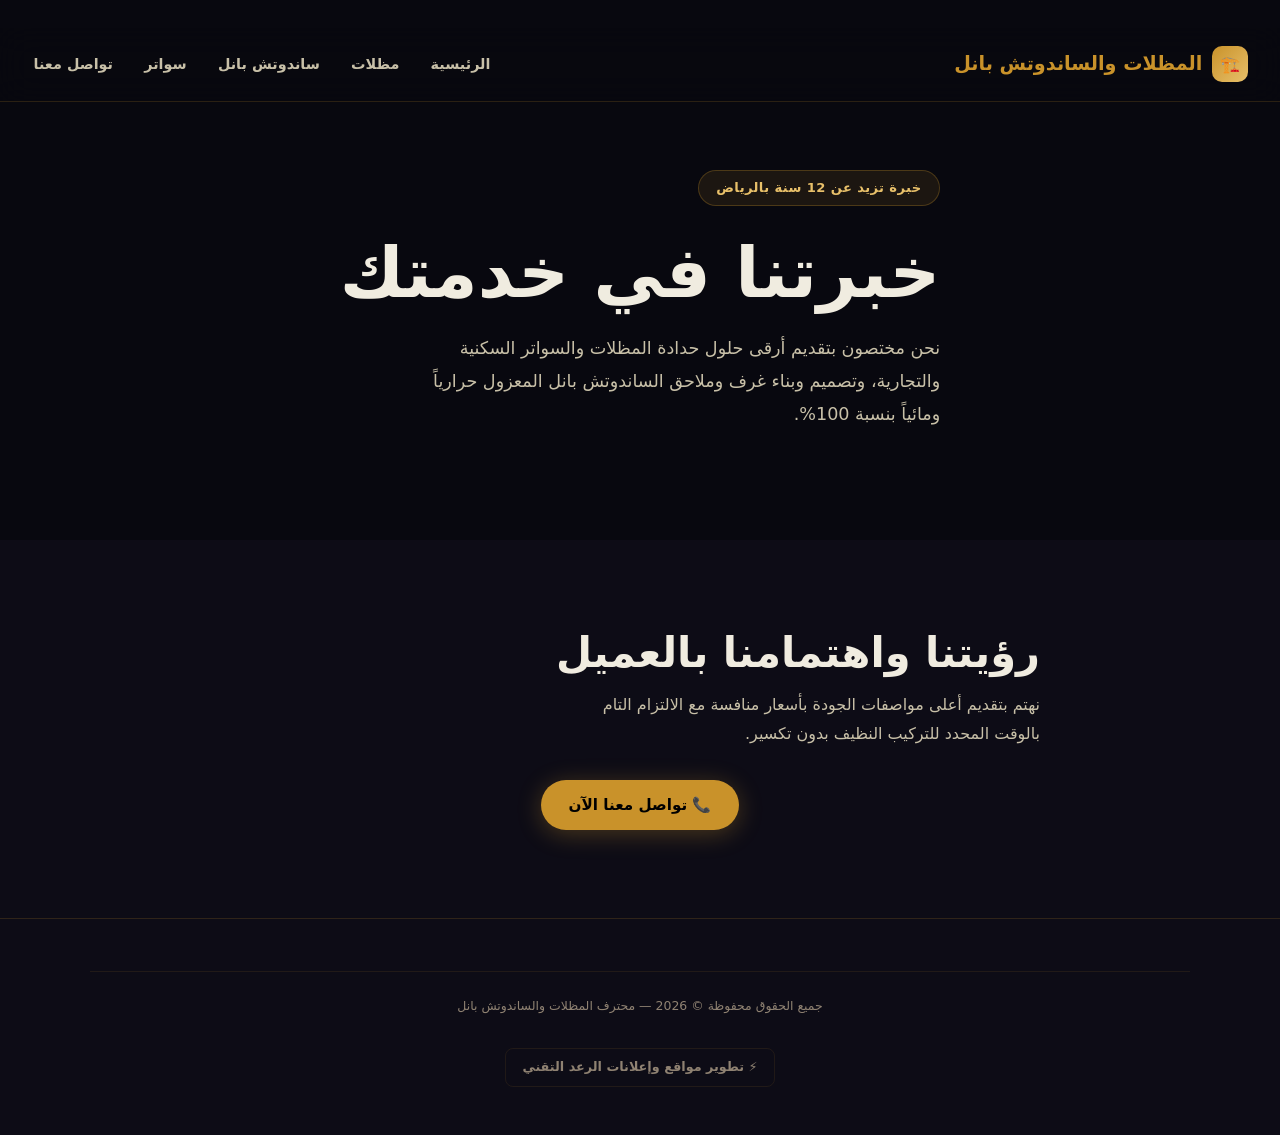
==== about-us.html @ d5f0a261 "Add about us page with company information" ====
<!DOCTYPE html>
<html lang="ar" dir="rtl">
<head>
<meta charset="UTF-8">
<meta name="viewport" content="width=device-width, initial-scale=1.0">
<meta name="description" content="تعرف على خدماتنا وخبرتنا الطويلة في مجال المظلات والسواتر والساندوتش بانل بالرياض 📞 0508930525">
<title>من نحن — محترف المظلات والساندوتش بانل بالرياض</title>
<link rel="stylesheet" href="style.css">
</head>
<body>

<nav id="nav">
  <a href="index.html" class="nav-logo">
    <div class="logo-icon">🏗️</div>
    <span>المظلات والساندوتش بانل</span>
  </a>
  <ul class="nav-links">
    <li><a href="index.html">الرئيسية</a></li>
    <li><a href="umbrellas.html">مظلات</a></li>
    <li><a href="sandwich-panel.html">ساندوتش بانل</a></li>
    <li><a href="swater.html">سواتر</a></li>
    <li><a href="contact-us.html">تواصل معنا</a></li>
  </ul>
</nav>

<section class="hero" style="min-height: 60vh; padding-top: 10rem;">
  <div class="container" style="max-width: 800px;">
    <div class="hero-content">
      <div class="hero-badge">خبرة تزيد عن 12 سنة بالرياض</div>
      <h1>خبرتنا في خدمتك</h1>
      <p class="hero-desc">نحن مختصون بتقديم أرقى حلول حدادة المظلات والسواتر السكنية والتجارية، وتصميم وبناء غرف وملاحق الساندوتش بانل المعزول حرارياً ومائياً بنسبة 100%.</p>
    </div>
  </div>
</section>

<section style="background: var(--dark2);">
  <div class="container" style="max-width: 800px;">
    <h2 class="sec-title">رؤيتنا واهتمامنا بالعميل</h2>
    <p class="sec-desc" style="margin-bottom: 2rem;">نهتم بتقديم أعلى مواصفات الجودة بأسعار منافسة مع الالتزام التام بالوقت المحدد للتركيب النظيف بدون تكسير.</p>
    <div style="display: flex; gap: 1rem; flex-wrap: wrap; justify-content: center;">
      <a href="tel:0508930525" class="btn btn-gold">📞 تواصل معنا الآن</a>
    </div>
  </div>
</section>

<footer>
  <div class="footer-inner">
    <div class="footer-copy">جميع الحقوق محفوظة © 2026 — محترف المظلات والساندوتش بانل</div>
    <a href="tel:0578539687" class="footer-dev">⚡ تطوير مواقع وإعلانات الرعد التقني</a>
  </div>
</footer>

<script src="script.js"></script>
</body>
</html>
---- style.css ----
*, *::before, *::after {
  margin: 0;
  padding: 0;
  box-sizing: border-box;
}

:root {
  --gold: #c9922a;
  --gold-l: #e8c06a;
  --gold-ll: #f5d98a;
  --gold-d: #8a6318;
  --dark: #08080f;
  --dark2: #0d0c16;
  --dark3: #13121c;
  --card: #17162060;
  --card2: #1c1b2a;
  --border: rgba(201, 146, 42, 0.18);
  --border2: rgba(201, 146, 42, 0.35);
  --text: #f0ece0;
  --text2: #c8c0a8;
  --muted: #8f8272;
  --r: 14px;
}

html {
  scroll-behavior: smooth;
}

body {
  font-family: 'Cairo', system-ui, sans-serif;
  background: var(--dark);
  color: var(--text);
  direction: rtl;
  text-align: right;
  overflow-x: hidden;
  font-size: 16px;
  line-height: 1.6;
}

a {
  text-decoration: none;
  color: inherit;
}

img {
  display: block;
  width: 100%;
}

/* ===== PROMO BANNER ===== */
.promo-bar {
  position: fixed;
  top: 0;
  left: 0;
  right: 0;
  z-index: 1000;
  background: #c9922a;
  overflow: hidden;
  color: #000;
  text-align: center;
  padding: .22rem .75rem;
  font-size: .76rem;
  font-weight: 800;
  letter-spacing: .03em;
  display: flex;
  align-items: center;
  justify-content: center;
  gap: .5rem;
  line-height: 1.3;
}

.promo-bar::before {
  content: '';
  position: absolute;
  inset: 0;
  background: linear-gradient(90deg, transparent 0%, rgba(255, 255, 255, .28) 50%, transparent 100%);
  animation: shimmer 2.5s ease-in-out infinite;
  transform: translateX(-100%);
}

@keyframes shimmer {
  to {
    transform: translateX(300%);
  }
}

.promo-bar a {
  color: #000;
  text-decoration: none;
  display: flex;
  align-items: center;
  gap: .6rem;
  width: 100%;
  justify-content: center;
}

.promo-close {
  position: absolute;
  left: .5rem;
  top: 50%;
  transform: translateY(-50%);
  background: transparent;
  border: none;
  cursor: pointer;
  width: 44px;
  height: 44px;
  border-radius: 50%;
  font-size: .85rem;
  color: #000;
  display: flex;
  align-items: center;
  justify-content: center;
}

.promo-close:hover {
  background: rgba(0, 0, 0, .15);
}

.promo-bar .pulse {
  animation: pulse2 1.2s infinite;
}

@keyframes pulse2 {
  0%, 100% { transform: scale(1); }
  50% { transform: scale(1.2); }
}

/* ===== NAV (القائمة العلوية) ===== */
nav {
  position: fixed;
  top: 28px;
  left: 0;
  right: 0;
  z-index: 999;
  padding: .9rem 2rem;
  display: flex;
  align-items: center;
  justify-content: space-between;
  background: rgba(8, 8, 15, 0.88);
  backdrop-filter: blur(16px);
  -webkit-backdrop-filter: blur(16px);
  border-bottom: 1px solid var(--border);
  transition: padding 0.3s, top 0.3s;
}

nav.scrolled {
  padding: .6rem 2rem;
}

body.promo-hidden nav {
  top: 0;
}

.nav-logo {
  display: flex;
  align-items: center;
  gap: .6rem;
  font-size: 1.2rem;
  font-weight: 900;
  color: var(--gold);
}

.logo-icon {
  width: 36px;
  height: 36px;
  background: linear-gradient(135deg, var(--gold), var(--gold-l));
  border-radius: 10px;
  display: flex;
  align-items: center;
  justify-content: center;
  font-size: 1rem;
  color: #000;
}

.nav-links {
  display: flex;
  gap: 1.75rem;
  list-style: none;
}

.nav-links a {
  color: var(--text2);
  font-size: .9rem;
  font-weight: 600;
  transition: color .25s;
}

.nav-links a:hover {
  color: var(--gold);
}

.nav-cta {
  background: var(--gold);
  color: #000 !important;
  padding: .45rem 1.2rem;
  border-radius: 50px;
  font-weight: 700 !important;
  transition: all .25s !important;
  font-size: .88rem !important;
}

.nav-cta:hover {
  background: var(--gold-l) !important;
  transform: translateY(-1px);
}

.hamburger {
  display: none;
  flex-direction: column;
  gap: 5px;
  cursor: pointer;
  padding: 4px;
}

.hamburger span {
  width: 24px;
  height: 2px;
  background: var(--text);
  border-radius: 2px;
  transition: .3s;
}

/* القائمة الجانبية للشاشات الصغيرة */
.mobile-menu {
  display: none;
  position: fixed;
  inset: 0;
  z-index: 998;
  background: rgba(8, 8, 15, .97);
  flex-direction: column;
  align-items: center;
  justify-content: center;
  gap: 2rem;
}

.mobile-menu.open {
  display: flex;
}

.mobile-menu a {
  font-size: 1.5rem;
  font-weight: 700;
  color: var(--text2);
  transition: color .2s;
}

.mobile-menu a:hover {
  color: var(--gold);
}

/* ===== HERO (الواجهة الرئيسية) ===== */
.hero {
  min-height: 100vh;
  display: flex;
  align-items: center;
  position: relative;
  overflow: hidden;
  padding: 9rem 2rem 4rem;
}

.hero-bg {
  position: absolute;
  inset: 0;
  background: radial-gradient(ellipse 65% 55% at 30% 40%, rgba(201, 146, 42, .11) 0%, transparent 65%);
}

.hero-content {
  position: relative;
  max-width: 680px;
  animation: slideUp .9s cubic-bezier(.16, 1, .3, 1) both;
}

@keyframes slideUp {
  from { opacity: 0; transform: translateY(36px); }
  to { opacity: 1; transform: none; }
}

.hero-badge {
  display: inline-flex;
  align-items: center;
  gap: .6rem;
  background: rgba(201, 146, 42, .1);
  border: 1px solid rgba(201, 146, 42, .28);
  color: var(--gold-l);
  padding: .4rem 1.1rem;
  border-radius: 50px;
  font-size: .82rem;
  font-weight: 700;
  margin-bottom: 1.75rem;
  letter-spacing: .03em;
}

.badge-dot {
  width: 7px;
  height: 7px;
  border-radius: 50%;
  background: var(--gold);
  animation: blink 2s infinite;
}

@keyframes blink {
  0%, 100% { opacity: 1; transform: scale(1); }
  50% { opacity: .4; transform: scale(.75); }
}

.hero h1 {
  font-size: clamp(2.4rem, 5.5vw, 4.6rem);
  font-weight: 900;
  line-height: 1.12;
  margin-bottom: 1.25rem;
}

.gold-text {
  background: linear-gradient(130deg, var(--gold) 20%, var(--gold-ll) 60%, var(--gold-l) 100%);
  -webkit-background-clip: text;
  -webkit-text-fill-color: transparent;
  background-clip: text;
}

.hero-desc {
  font-size: 1.1rem;
  color: var(--text2);
  margin-bottom: 2.25rem;
  line-height: 1.85;
  max-width: 520px;
}

.hero-btns {
  display: flex;
  gap: 1rem;
  flex-wrap: wrap;
  margin-bottom: 3rem;
}

.btn {
  display: inline-flex;
  align-items: center;
  gap: .55rem;
  padding: .8rem 1.75rem;
  border-radius: 50px;
  font-size: .95rem;
  font-weight: 700;
  transition: all .28s;
  cursor: pointer;
  border: none;
}

.btn-gold {
  background: var(--gold);
  color: #000;
  box-shadow: 0 4px 24px rgba(201, 146, 42, .32);
}

.btn-gold:hover {
  background: var(--gold-l);
  transform: translateY(-2px);
  box-shadow: 0 8px 32px rgba(201, 146, 42, .45);
}

.btn-wa {
  background: #25D366;
  color: #fff;
  box-shadow: 0 4px 24px rgba(37, 211, 102, .28);
}

.btn-wa:hover {
  background: #20bd5a;
  transform: translateY(-2px);
  box-shadow: 0 8px 32px rgba(37, 211, 102, .4);
}

.btn-ghost {
  background: transparent;
  color: var(--text);
  border: 1px solid var(--border2);
}

.btn-ghost:hover {
  border-color: var(--gold);
  color: var(--gold);
  transform: translateY(-2px);
}

.hero-stats {
  display: flex;
  gap: 2.5rem;
  padding-top: 2rem;
  border-top: 1px solid rgba(201, 146, 42, .12);
}

.stat-val {
  font-size: 1.9rem;
  font-weight: 900;
  color: var(--gold);
  display: block;
  line-height: 1;
}

.stat-lbl {
  font-size: .8rem;
  color: var(--muted);
  margin-top: .3rem;
  font-weight: 600;
}

/* ===== SECTION COMMONS ===== */
section {
  padding: 5.5rem 2rem;
}

.container {
  max-width: 1100px;
  margin: 0 auto;
}

.sec-label {
  display: inline-flex;
  align-items: center;
  gap: .6rem;
  color: var(--gold);
  font-size: .78rem;
  font-weight: 800;
  letter-spacing: .12em;
  text-transform: uppercase;
  margin-bottom: .6rem;
}

.sec-label::before, .sec-label::after {
  content: '';
  width: 20px;
  height: 1.5px;
  background: var(--gold-d);
  border-radius: 2px;
}

.sec-title {
  font-size: clamp(1.7rem, 3.5vw, 2.6rem);
  font-weight: 900;
  line-height: 1.2;
  margin-bottom: .8rem;
}

.sec-desc {
  color: var(--text2);
  font-size: 1rem;
  line-height: 1.8;
  max-width: 460px;
}

.sec-head-row {
  display: flex;
  justify-content: space-between;
  align-items: flex-end;
  margin-bottom: 2.75rem;
  flex-wrap: wrap;
  gap: 1rem;
}

/* ===== SERVICES (قسم الخدمات) ===== */
.services-section {
  background: var(--dark2);
}

.services-grid {
  display: grid;
  grid-template-columns: repeat(auto-fit, minmax(240px, 1fr));
  gap: 1.25rem;
  margin-top: 2.75rem;
}

.svc-card {
  background: var(--card2);
  border: 1px solid rgba(201, 146, 42, .1);
  border-radius: var(--r);
  padding: 2rem;
  transition: all .32s;
  position: relative;
  overflow: hidden;
}

.svc-card::before {
  content: '';
  position: absolute;
  top: 0;
  right: 0;
  width: 80px;
  height: 80px;
  background: radial-gradient(circle at top right, rgba(201, 146, 42, .1), transparent 70%);
  border-radius: 0 var(--r) 0 100%;
}

.svc-card::after {
  content: '';
  position: absolute;
  bottom: 0;
  left: 0;
  right: 0;
  height: 2px;
  background: linear-gradient(90deg, transparent, var(--gold-d), transparent);
  opacity: 0;
  transition: opacity .3s;
}

.svc-card:hover {
  border-color: rgba(201, 146, 42, .38);
  transform: translateY(-5px);
  box-shadow: 0 16px 48px rgba(201, 146, 42, .1);
}

.svc-card:hover::after {
  opacity: 1;
}

.svc-ico {
  width: 54px;
  height: 54px;
  background: rgba(201, 146, 42, .1);
  border: 1px solid rgba(201, 146, 42, .22);
  border-radius: 14px;
  display: flex;
  align-items: center;
  justify-content: center;
  font-size: 1.5rem;
  margin-bottom: 1.25rem;
}

.svc-card h3 {
  font-size: 1.1rem;
  font-weight: 800;
  margin-bottom: .5rem;
}

.svc-card p {
  color: var(--text2);
  font-size: .88rem;
  line-height: 1.75;
}

.svc-tag {
  display: inline-flex;
  align-items: center;
  gap: .3rem;
  margin-top: .75rem;
  font-size: .77rem;
  font-weight: 700;
  color: var(--gold);
  letter-spacing: .04em;
}

/* ===== WHY US (لماذا تختارنا) ===== */
.why-wrap {
  display: grid;
  grid-template-columns: 1fr 1fr;
  gap: 4rem;
  align-items: center;
}

.why-list {
  display: flex;
  flex-direction: column;
  gap: 1.5rem;
  margin-top: 2rem;
}

.why-item {
  display: flex;
  align-items: flex-start;
  gap: 1rem;
  padding: 1.25rem;
  background: var(--card2);
  border: 1px solid rgba(201, 146, 42, .1);
  border-radius: var(--r);
  transition: all .28s;
}

.why-item:hover {
  border-color: var(--border2);
  background: rgba(28, 27, 42, .9);
}

.why-ico-wrap {
  width: 46px;
  height: 46px;
  flex-shrink: 0;
  background: rgba(201, 146, 42, .1);
  border: 1px solid rgba(201, 146, 42, .2);
  border-radius: 12px;
  display: flex;
  align-items: center;
  justify-content: center;
  font-size: 1.25rem;
}

.why-item h3 {
  font-size: 1rem;
  font-weight: 800;
  margin-bottom: .22rem;
}

.why-item p {
  color: var(--text2);
  font-size: .86rem;
  line-height: 1.65;
}

.color-card {
  background: var(--card2);
  border: 1px solid var(--border);
  border-radius: 20px;
  padding: 2rem;
  position: relative;
  overflow: hidden;
}

.color-card-title {
  font-weight: 800;
  font-size: 1.1rem;
  margin-bottom: 1.5rem;
  color: var(--text);
}

.color-note {
  color: var(--muted);
  font-size: .85rem;
  line-height: 1.65;
  margin-bottom: 1.5rem;
}

.color-action {
  display: flex;
  justify-content: space-between;
  align-items: center;
  padding-top: 1.25rem;
  border-top: 1px solid rgba(201, 146, 42, .12);
}

.color-action span {
  color: var(--text2);
  font-size: .85rem;
}

/* ===== LEAD FORM (نموذج حجز البيانات) ===== */
#contact-form-section {
  background: var(--dark3);
  border-top: 1px solid var(--border);
  border-bottom: 1px solid var(--border);
}

.lead-form {
  background: var(--card2);
  border: 1px solid var(--border2);
  border-radius: var(--r);
  padding: 2.5rem;
  box-shadow: 0 10px 30px rgba(0,0,0,0.5);
}

.form-group {
  margin-bottom: 1.5rem;
  text-align: right;
}

.form-group label {
  display: block;
  font-size: 0.9rem;
  font-weight: 700;
  color: var(--text);
  margin-bottom: 0.6rem;
}

.form-group input,
.form-group select {
  width: 100%;
  padding: 0.9rem 1.2rem;
  background: rgba(8, 8, 15, 0.6);
  border: 1px solid var(--border);
  border-radius: 8px;
  color: var(--text);
  font-family: inherit;
  font-size: 0.95rem;
  transition: all 0.3s ease;
  outline: none;
}

.form-group input:focus,
.form-group select:focus {
  border-color: var(--gold);
  background: rgba(13, 12, 22, 0.9);
  box-shadow: 0 0 15px rgba(201, 146, 42, 0.15);
}

/* مظهر منسق للقوائم المنسدلة في الأجهزة الداكنة */
.form-group select option {
  background: var(--dark2);
  color: var(--text);
}

/* ===== GALLERY (معرض الأعمال) ===== */
.gallery-grid {
  display: grid;
  grid-template-columns: repeat(12, 1fr);
  grid-template-rows: auto auto;
  gap: 1rem;
}

.gi {
  border-radius: var(--r);
  overflow: hidden;
  position: relative;
  cursor: pointer;
  transition: transform .35s;
  min-height: 200px;
}

.gi:hover {
  transform: scale(1.02);
  z-index: 2;
}

.gi1 { grid-column: span 7; grid-row: span 1; }
.gi2 { grid-column: span 5; grid-row: span 1; }
.gi3 { grid-column: span 4; grid-row: span 1; }
.gi4 { grid-column: span 4; grid-row: span 1; }
.gi5 { grid-column: span 4; grid-row: span 1; }

.gi img {
  position: absolute;
  inset: 0;
  width: 100%;
  height: 100%;
  object-fit: cover;
  transition: transform .45s ease;
}

.gi:hover img {
  transform: scale(1.06);
}

.gi-lbl {
  position: absolute;
  bottom: 0;
  left: 0;
  right: 0;
  padding: .75rem 1rem;
  background: linear-gradient(transparent, rgba(0, 0, 0, .85));
  width: 100%;
  font-size: .82rem;
  font-weight: 700;
  z-index: 3;
}

.gi-overlay {
  position: absolute;
  inset: 0;
  background: rgba(0, 0, 0, 0);
  transition: background .3s;
  display: flex;
  align-items: center;
  justify-content: center;
  z-index: 2;
}

.gi-overlay span {
  color: rgba(255, 255, 255, 0);
  transition: color .3s;
  font-size: 1.5rem;
  font-weight: 800;
}

.gi:hover .gi-overlay {
  background: rgba(201, 146, 42, .15);
}

.gi:hover .gi-overlay span {
  color: rgba(255, 255, 255, .9);
}

/* ===== TESTIMONIALS (آراء العملاء) ===== */
.test-grid {
  display: grid;
  grid-template-columns: repeat(3, 1fr);
  gap: 1.25rem;
  margin-top: 2.75rem;
}

.test-card {
  background: var(--card2);
  border: 1px solid rgba(201, 146, 42, .1);
  border-radius: var(--r);
  padding: 1.75rem;
  transition: border-color .28s;
}

.test-card:hover {
  border-color: var(--border2);
}

.test-stars {
  color: var(--gold);
  font-size: 1rem;
  margin-bottom: .75rem;
  letter-spacing: .1em;
}

.test-text {
  color: var(--text2);
  font-size: .9rem;
  line-height: 1.8;
  margin-bottom: 1.25rem;
  font-style: italic;
}

.test-text::before, .test-text::after {
  content: '"';
  color: var(--gold-d);
}

.test-author {
  display: flex;
  align-items: center;
  gap: .75rem;
}

.test-avatar {
  width: 42px;
  height: 42px;
  border-radius: 50%;
  background: linear-gradient(135deg, var(--gold), var(--gold-d));
  display: flex;
  align-items: center;
  justify-content: center;
  font-size: 1.1rem;
  flex-shrink: 0;
}

.test-name {
  font-size: .9rem;
  font-weight: 800;
}

.test-area {
  font-size: .78rem;
  color: var(--muted);
}

/* ===== CTA (اتصل بنا الآن) ===== */
.cta-section {
  text-align: center;
  background: radial-gradient(ellipse 80% 50% at 50% 50%, rgba(201, 146, 42, .1) 0%, transparent 70%), var(--dark2);
  border-top: 1px solid var(--border);
  border-bottom: 1px solid var(--border);
  position: relative;
  overflow: hidden;
}

.cta-section::before {
  content: '';
  position: absolute;
  inset: 0;
  background-image: linear-gradient(rgba(201, 146, 42, .03) 1px, transparent 1px), linear-gradient(90deg, rgba(201, 146, 42, .03) 1px, transparent 1px);
  background-size: 48px 48px;
}

.cta-inner {
  position: relative;
}

.cta-section h2 {
  font-size: clamp(2rem, 4.5vw, 3.2rem);
  font-weight: 900;
  margin-bottom: 1rem;
}

.cta-section p {
  color: var(--text2);
  margin-bottom: 2rem;
  font-size: 1.05rem;
}

.phone-big {
  font-size: clamp(1.8rem, 4vw, 3rem);
  font-weight: 900;
  color: var(--gold);
  direction: ltr;
  display: inline-block;
  margin-bottom: 2.5rem;
  letter-spacing: .05em;
  text-shadow: 0 0 40px rgba(201, 146, 42, .3);
}

.cta-btns {
  display: flex;
  gap: 1rem;
  justify-content: center;
  flex-wrap: wrap;
}

/* ===== FOOTER (التذييل وحقوق التطوير) ===== */
footer {
  background: var(--dark2);
  border-top: 1px solid var(--border);
  padding: 3rem 2rem;
}

.footer-inner {
  max-width: 1100px;
  margin: 0 auto;
  display: flex;
  flex-direction: column;
  align-items: center;
  gap: 1.75rem;
  text-align: center;
}

.footer-logo {
  display: flex;
  align-items: center;
  gap: .6rem;
  font-size: 1.3rem;
  font-weight: 900;
  color: var(--gold);
}

.footer-tagline {
  color: var(--muted);
  font-size: .88rem;
}

.footer-links {
  display: flex;
  gap: 2rem;
  list-style: none;
  flex-wrap: wrap;
  justify-content: center;
}

.footer-links a {
  color: var(--muted);
  font-size: .88rem;
  font-weight: 600;
  transition: color .25s;
}

.footer-links a:hover {
  color: var(--gold);
}

.footer-copy {
  color: var(--muted);
  font-size: .78rem;
  border-top: 1px solid rgba(201, 146, 42, .1);
  width: 100%;
  padding-top: 1.5rem;
  margin-top: .25rem;
}

.footer-info {
  display: flex;
  gap: 2rem;
  flex-wrap: wrap;
  justify-content: center;
  align-items: center;
}

.footer-info-item {
  display: flex;
  align-items: center;
  gap: .5rem;
  color: var(--text2);
  font-size: .88rem;
}

.footer-info-item span:first-child {
  color: var(--gold);
  font-size: 1.1rem;
}

.footer-dev {
  display: inline-flex;
  align-items: center;
  gap: .4rem;
  color: var(--muted);
  font-size: .8rem;
  font-weight: 600;
  padding: .5rem 1rem;
  border-radius: 8px;
  border: 1px solid rgba(201, 146, 42, .1);
  transition: all .25s;
  margin-top: .25rem;
  cursor: pointer;
}

.footer-dev:hover {
  color: var(--gold-l);
  border-color: rgba(201, 146, 42, .3);
  background: rgba(201, 146, 42, .05);
}

/* ===== FLOATING BUTTONS (الأزرار العائمة للشاشات الكبيرة) ===== */
.float-right {
  position: fixed;
  right: 1.25rem;
  bottom: 1.75rem;
  display: flex;
  flex-direction: column;
  gap: .7rem;
  z-index: 990;
}

.float-btn {
  width: 54px;
  height: 54px;
  border-radius: 50%;
  display: flex;
  align-items: center;
  justify-content: center;
  font-size: 1.5rem;
  box-shadow: 0 4px 20px rgba(0, 0, 0, .4);
  transition: all .28s;
  position: relative;
}

.float-btn:hover {
  transform: scale(1.1);
  box-shadow: 0 8px 28px rgba(0, 0, 0, .5);
}

.float-wa-btn {
  background: #25D366;
  color: #fff;
}

.float-call-btn {
  background: var(--gold);
}

.float-tooltip {
  position: absolute;
  right: calc(100% + 10px);
  background: rgba(8, 8, 15, .95);
  border: 1px solid var(--border);
  color: var(--text);
  font-size: .8rem;
  font-weight: 600;
  padding: .35rem .75rem;
  border-radius: 8px;
  white-space: nowrap;
  opacity: 0;
  pointer-events: none;
  transition: opacity .2s;
  top: 50%;
  transform: translateY(-50%);
}

.float-btn:hover .float-tooltip {
  opacity: 1;
}

.scroll-top-btn {
  position: fixed;
  left: 1.25rem;
  bottom: 1.75rem;
  width: 48px;
  height: 48px;
  border-radius: 50%;
  background: rgba(201, 146, 42, .1);
  border: 1px solid var(--border2);
  display: flex;
  align-items: center;
  justify-content: center;
  color: var(--gold);
  font-size: 1.25rem;
  font-weight: 900;
  z-index: 990;
  cursor: pointer;
  transition: all .28s;
  opacity: 0;
  pointer-events: none;
}

.scroll-top-btn.show {
  opacity: 1;
  pointer-events: all;
}

.scroll-top-btn:hover {
  background: var(--gold);
  color: #000;
  transform: translateY(-2px);
}

/* ===== HERO PHONE ===== */
.hero-phone {
  display: inline-flex;
  align-items: center;
  gap: .7rem;
  color: var(--gold);
  font-size: clamp(1.4rem, 3vw, 2rem);
  font-weight: 900;
  direction: ltr;
  padding: .6rem 1.4rem;
  margin-bottom: 1.5rem;
  background: rgba(201, 146, 42, .09);
  border: 1.5px solid rgba(201, 146, 42, .3);
  border-radius: 50px;
  transition: all .3s;
  letter-spacing: .04em;
  cursor: pointer;
}

.hero-phone:hover {
  background: rgba(201, 146, 42, .18);
  border-color: var(--gold);
  transform: translateY(-2px);
  box-shadow: 0 6px 28px rgba(201, 146, 42, .2);
}

.hero-phone .ph-ico {
  font-size: 1.2rem;
  animation: ring .8s ease-in-out infinite alternate;
}

@keyframes ring {
  from { transform: rotate(-12deg); }
  to { transform: rotate(12deg); }
}

.gallery-swipe-hint {
  display: none;
  text-align: center;
  color: var(--muted);
  font-size: .8rem;
  margin-top: .6rem;
}

@media(max-width: 900px) {
  .gallery-swipe-hint {
    display: block;
  }
}

/* ===== REVEAL ANIMATIONS ===== */
.reveal { opacity: 0; transform: translateY(28px); transition: all .75s cubic-bezier(.16, 1, .3, 1); }
.reveal.vis { opacity: 1; transform: none; }
.reveal-l { opacity: 0; transform: translateX(-28px); transition: all .75s cubic-bezier(.16, 1, .3, 1); }
.reveal-l.vis { opacity: 1; transform: none; }
.reveal-r { opacity: 0; transform: translateX(28px); transition: all .75s cubic-bezier(.16, 1, .3, 1); }
.reveal-r.vis { opacity: 1; transform: none; }

/* ===== RESPONSIVE MEDIA QUERIES ===== */
/* ── Tablet (900px) ── */
@media(max-width: 900px) {
  .why-wrap { grid-template-columns: 1fr; }
  .test-grid { grid-template-columns: 1fr 1fr; }
  .nav-links { display: none; }
  .hamburger { display: flex; }
  
  /* تصفح معرض الصور بالسحب الأفقي على التابلت */
  .gallery-grid {
    display: flex;
    overflow-x: scroll;
    scroll-snap-type: x mandatory;
    -webkit-overflow-scrolling: touch;
    gap: .75rem;
    padding-bottom: .75rem;
    scrollbar-width: none;
  }
  .gallery-grid::-webkit-scrollbar { display: none; }
  .gi { flex: 0 0 75vw; scroll-snap-align: start; min-height: 230px; }
  .gi1, .gi2, .gi3, .gi4, .gi5 { grid-column: unset; grid-row: unset; }
}

/* ── Mobile (600px) ── */
@media(max-width: 600px) {
  section { padding: 3.5rem 1.1rem; }
  
  /* شريط الموبايل */
  .promo-bar { font-size: 0.7rem; }
  
  nav { padding: .6rem 1rem; }
  
  /* Hero */
  .hero { padding: 7.5rem 1.1rem 3rem; }
  .hero h1 { font-size: 2.05rem; line-height: 1.15; }
  .hero-desc { font-size: .95rem; }
  .hero-phone { font-size: 1.25rem; padding: .5rem 1rem; margin-bottom: 1.1rem; }
  .hero-btns { flex-direction: column; gap: .7rem; }
  .hero-btns .btn { width: 100%; justify-content: center; padding: .8rem 1rem; }
  .hero-stats { display: grid; grid-template-columns: 1fr 1fr; gap: .9rem; padding-top: 1.5rem; }
  .stat-val { font-size: 1.6rem; }
  
  /* العناوين */
  .sec-title { font-size: 1.55rem; }
  
  /* الخدمات والنموذج */
  .services-grid { grid-template-columns: 1fr; }
  .lead-form { padding: 1.5rem 1rem; }
  
  /* معرض الأعمال على الجوال */
  .gi { flex: 0 0 88vw; min-height: 210px; }
  
  /* الآراء والكول تو آكشن */
  .test-grid { grid-template-columns: 1fr; }
  .cta-btns { flex-direction: column; align-items: center; gap: .75rem; }
  .cta-btns .btn { width: 100%; max-width: 320px; justify-content: center; }
  .phone-big { font-size: 1.8rem; }
  
  /* الفوتر */
  .footer-info { flex-direction: column; gap: .75rem; align-items: flex-start; }
  .footer-links { gap: 1rem; }
  
  /* التعديل لأجهزة اللمس ومساحة النقر */
  .float-btn { width: 58px; height: 58px; font-size: 1.6rem; }
  .float-right { right: 1rem; bottom: 1.5rem; }
  .scroll-top-btn { width: 50px; height: 50px; left: 1rem; bottom: 1.5rem; }
  .sec-head-row { flex-direction: column; align-items: flex-start; }
}

/* ── Small Mobile (380px) ── */
@media(max-width: 380px) {
  .hero h1 { font-size: 1.8rem; }
  .hero-phone { font-size: 1.1rem; }
  .gi { flex: 0 0 92vw; }
}

/* حماية الحركات المتكررة للتابلت والموبايل */
@media(max-width: 768px) {
  .reveal, .reveal-l, .reveal-r {
    opacity: 1 !important;
    transform: none !important;
    transition: none !important;
  }
}

/* مساحة لمس أزرار اللمس (التفاعلية) */
.nav-links a { min-height: 44px; display: flex; align-items: center; padding: .25rem .1rem; }
.footer-links a { min-height: 44px; display: flex; align-items: center; }
.footer-info-item { min-height: 44px; }

@media(hover: none) {
  .btn:active { opacity: .85; transform: scale(.97); }
  .float-btn:active { transform: scale(.92); }
  .svc-card:active { border-color: var(--border2); }
  .why-item:active { background: rgba(28, 27, 42, .9); }
  .gi:active { transform: scale(.99); }
}

@media(hover: none) {
  .svc-card:hover { transform: none; }
  .btn-gold:hover, .btn-wa:hover { transform: none; }
}

/* ===== MOBILE STICKY CTA BAR (شريط الموبايل السفلي الثابت) ===== */
.mob-cta {
  display: none;
  position: fixed;
  bottom: 0;
  left: 0;
  right: 0;
  z-index: 980;
  display: grid;
  grid-template-columns: 1fr 1fr;
  background: var(--dark2);
  border-top: 2px solid rgba(201, 146, 42, .35);
  padding: .55rem .75rem;
  gap: .55rem;
  box-shadow: 0 -4px 24px rgba(0, 0, 0, .4);
}

.mob-cta a {
  display: flex;
  align-items: center;
  justify-content: center;
  gap: .45rem;
  padding: .65rem .5rem;
  border-radius: 10px;
  font-size: .92rem;
  font-weight: 800;
  font-family: 'Cairo', system-ui, sans-serif;
}

.mob-cta .mc-call { background: var(--gold); color: #000; }
.mob-cta .mc-wa { background: #25D366; color: #fff; }

@media(max-width: 768px) {
  .float-right { display: none; }
  body { padding-bottom: 70px; }
}

@media(min-width: 769px) {
  .mob-cta { display: none !important; }
}

/* خفض الحركات للأجهزة المهيئة لتوفير الحركة (Accessibility) */
@media(prefers-reduced-motion: reduce) {
  *, *::before, *::after {
    animation-duration: .01ms !important;
    animation-iteration-count: 1 !important;
    transition-duration: .01ms !important;
  }
  .reveal, .reveal-l, .reveal-r { opacity: 1 !important; transform: none !important; }
}
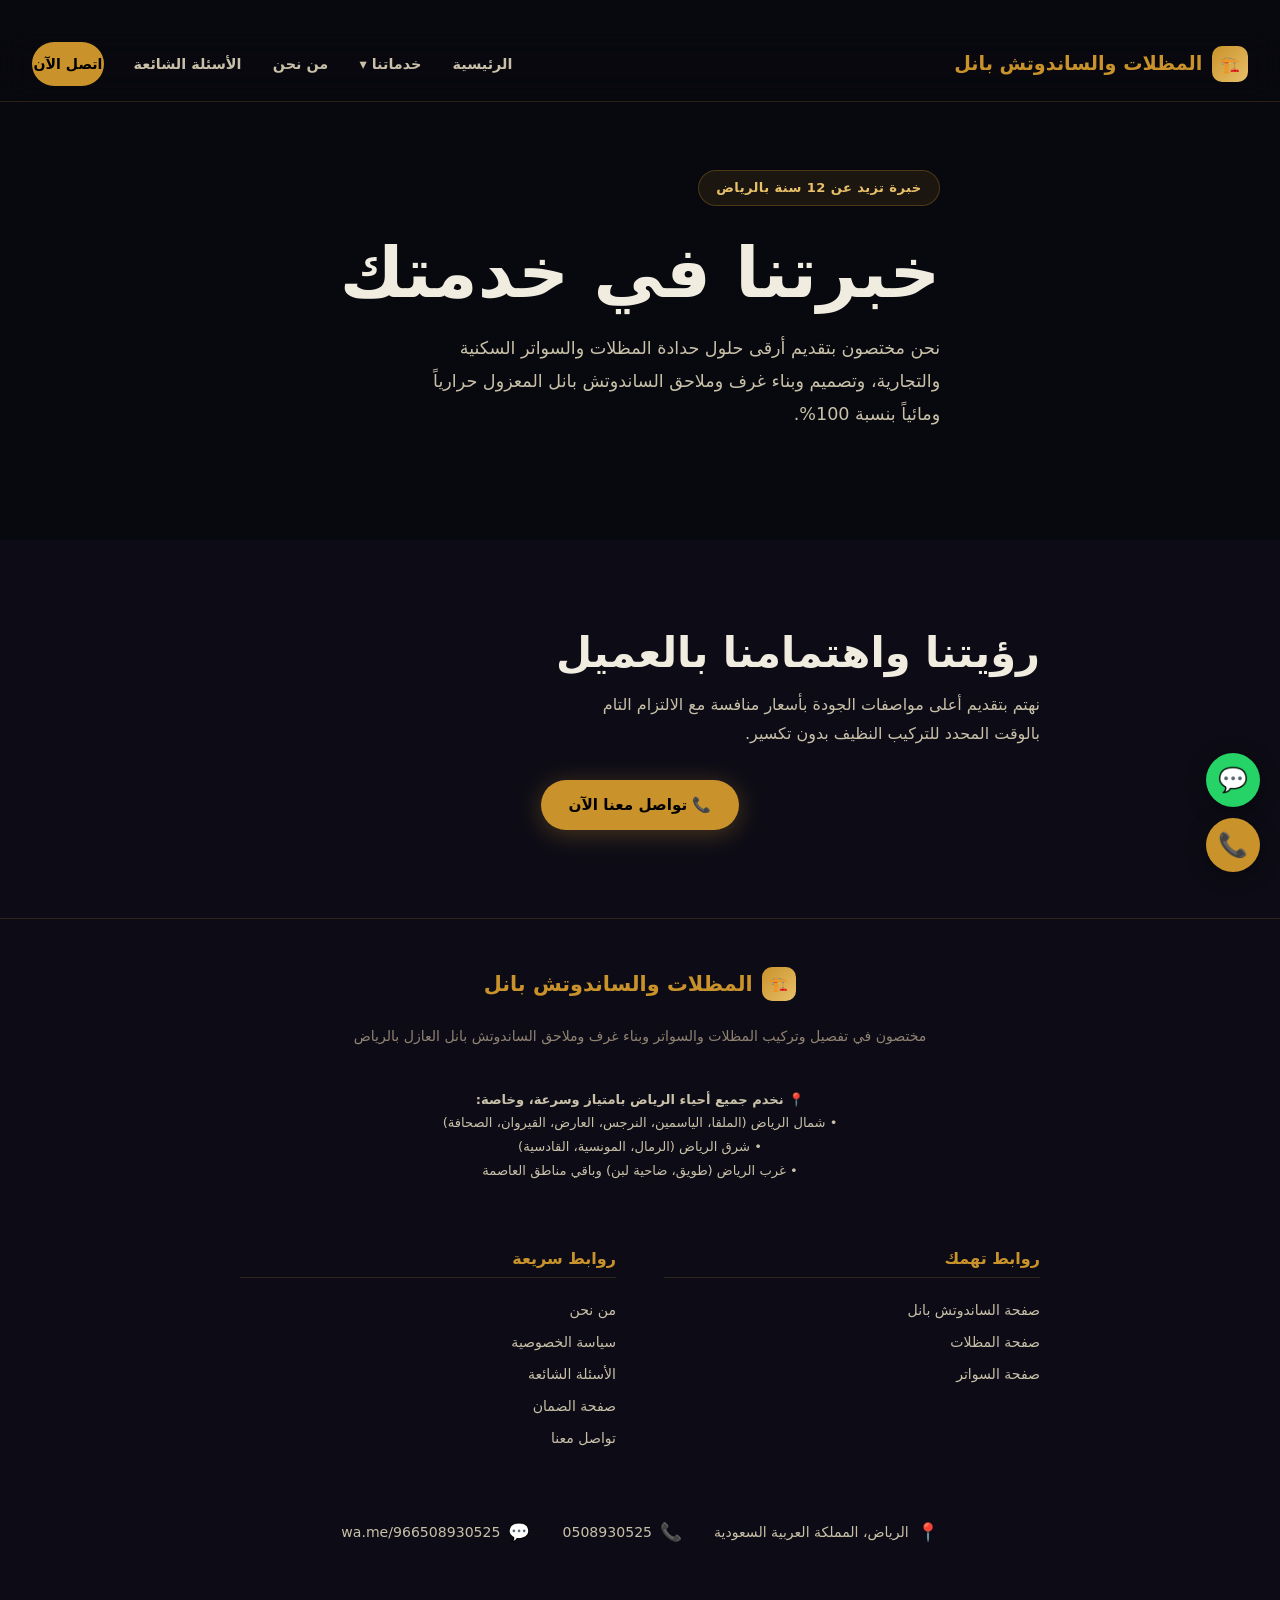
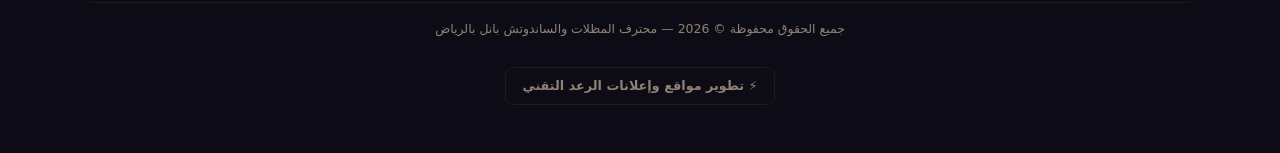
==== commit 68d0da2e: "Add dropdown menu for services in navbar" ====
--- a/about-us.html
+++ b/about-us.html
@@ -9,6 +9,7 @@
 </head>
 <body>
 
+<!-- NAVBAR الموحد -->
 <nav id="nav">
   <a href="index.html" class="nav-logo">
     <div class="logo-icon">🏗️</div>
@@ -16,12 +17,35 @@
   </a>
   <ul class="nav-links">
     <li><a href="index.html">الرئيسية</a></li>
-    <li><a href="umbrellas.html">مظلات</a></li>
-    <li><a href="sandwich-panel.html">ساندوتش بانل</a></li>
-    <li><a href="swater.html">سواتر</a></li>
-    <li><a href="contact-us.html">تواصل معنا</a></li>
+    
+    <li class="dropdown">
+      <a href="#" class="dropbtn" style="cursor: pointer;">خدماتنا ▾</a>
+      <ul class="dropdown-content">
+        <li><a href="umbrellas.html">تركيب المظلات</a></li>
+        <li><a href="sandwich-panel.html">ساندوتش بانل</a></li>
+        <li><a href="swater.html">تركيب السواتر</a></li>
+      </ul>
+    </li>
+
+    <li><a href="about-us.html">من نحن</a></li>
+    <li><a href="faq.html">الأسئلة الشائعة</a></li>
+    <li><a href="contact-us.html" class="nav-cta">اتصل الآن</a></li>
   </ul>
+  <div class="hamburger" id="ham" onclick="toggleMenu()">
+    <span></span><span></span><span></span>
+  </div>
 </nav>
+
+<div class="mobile-menu" id="mobileMenu">
+  <a href="index.html" onclick="closeMenu()">الرئيسية</a>
+  <a href="umbrellas.html" onclick="closeMenu()">تركيب المظلات</a>
+  <a href="sandwich-panel.html" onclick="closeMenu()">ساندوتش بانل</a>
+  <a href="swater.html" onclick="closeMenu()">تركيب السواتر</a>
+  <a href="about-us.html" onclick="closeMenu()">من نحن</a>
+  <a href="faq.html" onclick="closeMenu()">الأسئلة الشائعة</a>
+  <a href="tel:0508930525" onclick="closeMenu()" class="btn btn-gold">📞 اتصل الآن</a>
+  <a href="https://wa.me/966508930525" onclick="closeMenu()" class="btn btn-wa">💬 واتساب</a>
+</div>
 
 <section class="hero" style="min-height: 60vh; padding-top: 10rem;">
   <div class="container" style="max-width: 800px;">
@@ -43,12 +67,70 @@
   </div>
 </section>
 
+<!-- FOOTER المقسم الموحد -->
 <footer>
   <div class="footer-inner">
-    <div class="footer-copy">جميع الحقوق محفوظة © 2026 — محترف المظلات والساندوتش بانل</div>
-    <a href="tel:0578539687" class="footer-dev">⚡ تطوير مواقع وإعلانات الرعد التقني</a>
+    <a href="index.html" class="footer-logo">
+      <div class="logo-icon" style="width:34px;height:34px;font-size:.9rem">🏗️</div>
+      <span>المظلات والساندوتش بانل</span>
+    </a>
+    <p class="footer-tagline">مختصون في تفصيل وتركيب المظلات والسواتر وبناء غرف وملاحق الساندوتش بانل العازل بالرياض</p>
+    
+    <div class="footer-neighborhoods" style="margin: 1rem 0; font-size: 0.82rem; color: var(--text2); max-width: 800px; line-height: 1.8;">
+      <strong>📍 نخدم جميع أحياء الرياض بامتياز وسرعة، وخاصة:</strong><br>
+      <span>• شمال الرياض (الملقا، الياسمين، النرجس، العارض، القيروان، الصحافة)<br>
+      • شرق الرياض (الرمال، المونسية، القادسية)<br>
+      • غرب الرياض (طويق، ضاحية لبن) وباقي مناطق العاصمة</span>
+    </div>
+
+    <div class="footer-columns">
+      <div class="footer-col">
+        <h3>روابط تهمك</h3>
+        <ul>
+          <li><a href="sandwich-panel.html">صفحة الساندوتش بانل</a></li>
+          <li><a href="umbrellas.html">صفحة المظلات</a></li>
+          <li><a href="swater.html">صفحة السواتر</a></li>
+        </ul>
+      </div>
+      
+      <div class="footer-col">
+        <h3>روابط سريعة</h3>
+        <ul>
+          <li><a href="about-us.html">من نحن</a></li>
+          <li><a href="privacy-policy.html">سياسة الخصوصية</a></li>
+          <li><a href="faq.html">الأسئلة الشائعة</a></li>
+          <li><a href="warranty.html">صفحة الضمان</a></li>
+          <li><a href="contact-us.html">تواصل معنا</a></li>
+        </ul>
+      </div>
+    </div>
+
+    <div class="footer-info" style="margin-top: 0.5rem;">
+      <div class="footer-info-item"><span>📍</span> الرياض، المملكة العربية السعودية</div>
+      <div class="footer-info-item"><span>📞</span> 0508930525</div>
+      <div class="footer-info-item"><span>💬</span> wa.me/966508930525</div>
+    </div>
+
+    <div class="footer-copy" style="margin-top: 1.5rem; border-top: 1px solid rgba(201,146,42,0.1); width: 100%; padding-top: 1rem;">جميع الحقوق محفوظة © 2026 — محترف المظلات والساندوتش بانل بالرياض</div>
+    
+    <a href="tel:0578539687" class="footer-dev">
+      ⚡ تطوير مواقع وإعلانات الرعد التقني
+    </a>
   </div>
 </footer>
+
+<div class="float-right">
+  <a href="https://wa.me/966508930525" class="float-btn float-wa-btn">
+    <span>💬</span>
+    <span class="float-tooltip">تواصل واتساب</span>
+  </a>
+  <a href="tel:0508930525" class="float-btn float-call-btn">
+    <span>📞</span>
+    <span class="float-tooltip">اتصل الحين</span>
+  </a>
+</div>
+
+<a href="#" class="scroll-top-btn" id="scrollBtn">↑</a>
 
 <script src="script.js"></script>
 </body>
--- a/style.css
+++ b/style.css
@@ -204,6 +204,53 @@
   transform: translateY(-1px);
 }
 
+/* ===== DROPDOWN NAVIGATION (المنسدل عند النقر) ===== */
+.dropdown {
+  position: relative;
+  display: inline-block;
+}
+
+.dropdown-content {
+  display: none;
+  position: absolute;
+  background: rgba(13, 12, 22, 0.98);
+  backdrop-filter: blur(12px);
+  -webkit-backdrop-filter: blur(12px);
+  min-width: 190px;
+  box-shadow: 0px 8px 32px rgba(0, 0, 0, 0.6);
+  z-index: 1001;
+  border: 1px solid var(--border);
+  border-radius: 8px;
+  margin-top: 8px;
+  list-style: none;
+  padding: 8px 0;
+  right: 0;
+}
+
+.dropdown-content li {
+  display: block !important;
+  margin: 0 !important;
+}
+
+.dropdown-content a {
+  color: var(--text2) !important;
+  padding: 10px 15px !important;
+  display: block !important;
+  font-size: 0.85rem !important;
+  font-weight: 600 !important;
+  transition: background 0.2s, color 0.2s;
+}
+
+.dropdown-content a:hover {
+  background: rgba(201, 146, 42, 0.12) !important;
+  color: var(--gold) !important;
+}
+
+/* تفعيل الظهور المنسدل برمجياً عند الضغط */
+.dropdown.active .dropdown-content {
+  display: block;
+}
+
 .hamburger {
   display: none;
   flex-direction: column;
@@ -894,7 +941,7 @@
   flex-wrap: wrap;
 }
 
-/* ===== FOOTER (التذييل وحقوق التطوير) ===== */
+/* ===== FOOTER (التذييل المطور والمقسم إلى أعمدة متجاوبة) ===== */
 footer {
   background: var(--dark2);
   border-top: 1px solid var(--border);
@@ -907,7 +954,7 @@
   display: flex;
   flex-direction: column;
   align-items: center;
-  gap: 1.75rem;
+  gap: 1.5rem;
   text-align: center;
 }
 
@@ -925,22 +972,39 @@
   font-size: .88rem;
 }
 
-.footer-links {
-  display: flex;
-  gap: 2rem;
+/* تنسيقات الأعمدة الجديدة في الفوتر */
+.footer-columns {
+  display: grid;
+  grid-template-columns: repeat(2, 1fr);
+  gap: 3rem;
+  width: 100%;
+  max-width: 800px;
+  margin: 1.5rem 0;
+  text-align: right;
+}
+
+.footer-col h3 {
+  color: var(--gold);
+  font-size: 1rem;
+  margin-bottom: 1rem;
+  border-bottom: 1px solid var(--border);
+  padding-bottom: 5px;
+  font-weight: 800;
+}
+
+.footer-col ul {
   list-style: none;
-  flex-wrap: wrap;
-  justify-content: center;
-}
-
-.footer-links a {
-  color: var(--muted);
-  font-size: .88rem;
-  font-weight: 600;
-  transition: color .25s;
-}
-
-.footer-links a:hover {
+  padding: 0;
+  line-height: 2;
+}
+
+.footer-col ul li a {
+  color: var(--text2);
+  font-size: 0.88rem;
+  transition: color 0.2s;
+}
+
+.footer-col ul li a:hover {
   color: var(--gold);
 }
 
@@ -995,10 +1059,11 @@
   background: rgba(201, 146, 42, .05);
 }
 
-/* ===== FLOATING BUTTONS (الأزرار العائمة للشاشات الكبيرة) ===== */
+/* ===== FLOATING BTNs (أزرار الاتصال والواتساب العائمة - يمين دائماً) ===== */
 .float-right {
   position: fixed;
   right: 1.25rem;
+  left: auto; /* نضمن إلغاء أي تموضع يسار قديم */
   bottom: 1.75rem;
   display: flex;
   flex-direction: column;
@@ -1055,9 +1120,11 @@
   opacity: 1;
 }
 
+/* ===== SCROLL TO TOP BTN (زر الصعود للأعلى - يسار دائماً) ===== */
 .scroll-top-btn {
   position: fixed;
   left: 1.25rem;
+  right: auto; /* نضمن إلغاء أي تموضع يمين قديم */
   bottom: 1.75rem;
   width: 48px;
   height: 48px;
@@ -1167,6 +1234,32 @@
   .gallery-grid::-webkit-scrollbar { display: none; }
   .gi { flex: 0 0 75vw; scroll-snap-align: start; min-height: 230px; }
   .gi1, .gi2, .gi3, .gi4, .gi5 { grid-column: unset; grid-row: unset; }
+}
+
+/* ── Mobile & Tablet Adjustments (الجوال والتابلت) ── */
+@media(max-width: 768px) {
+  /* تفعيل الأيقونات العائمة وثباتها في اليمين واليسار دون أي تداخل في الجوال */
+  .float-right {
+    display: flex !important;
+    right: 1rem !important;
+    left: auto !important;
+    bottom: 1.5rem !important;
+  }
+  
+  .scroll-top-btn {
+    display: flex !important;
+    left: 1rem !important;
+    right: auto !important;
+    bottom: 1.5rem !important;
+  }
+  
+  /* تعطيل الشريط الممتد العريض لتجنب حجب الأزرار التتبعية الثابتة */
+  .mob-cta {
+    display: none !important; 
+  }
+  body {
+    padding-bottom: 0px !important; /* إلغاء المساحة السفلية للشريط */
+  }
 }
 
 /* ── Mobile (600px) ── */
@@ -1206,7 +1299,12 @@
   
   /* الفوتر */
   .footer-info { flex-direction: column; gap: .75rem; align-items: flex-start; }
-  .footer-links { gap: 1rem; }
+  
+  /* جعل الأعمدة تترتب فوق بعضها في الهواتف بسلاسة */
+  .footer-columns {
+    grid-template-columns: 1fr;
+    gap: 1.5rem;
+  }
   
   /* التعديل لأجهزة اللمس ومساحة النقر */
   .float-btn { width: 58px; height: 58px; font-size: 1.6rem; }
@@ -1233,7 +1331,6 @@
 
 /* مساحة لمس أزرار اللمس (التفاعلية) */
 .nav-links a { min-height: 44px; display: flex; align-items: center; padding: .25rem .1rem; }
-.footer-links a { min-height: 44px; display: flex; align-items: center; }
 .footer-info-item { min-height: 44px; }
 
 @media(hover: none) {
@@ -1247,47 +1344,6 @@
 @media(hover: none) {
   .svc-card:hover { transform: none; }
   .btn-gold:hover, .btn-wa:hover { transform: none; }
-}
-
-/* ===== MOBILE STICKY CTA BAR (شريط الموبايل السفلي الثابت) ===== */
-.mob-cta {
-  display: none;
-  position: fixed;
-  bottom: 0;
-  left: 0;
-  right: 0;
-  z-index: 980;
-  display: grid;
-  grid-template-columns: 1fr 1fr;
-  background: var(--dark2);
-  border-top: 2px solid rgba(201, 146, 42, .35);
-  padding: .55rem .75rem;
-  gap: .55rem;
-  box-shadow: 0 -4px 24px rgba(0, 0, 0, .4);
-}
-
-.mob-cta a {
-  display: flex;
-  align-items: center;
-  justify-content: center;
-  gap: .45rem;
-  padding: .65rem .5rem;
-  border-radius: 10px;
-  font-size: .92rem;
-  font-weight: 800;
-  font-family: 'Cairo', system-ui, sans-serif;
-}
-
-.mob-cta .mc-call { background: var(--gold); color: #000; }
-.mob-cta .mc-wa { background: #25D366; color: #fff; }
-
-@media(max-width: 768px) {
-  .float-right { display: none; }
-  body { padding-bottom: 70px; }
-}
-
-@media(min-width: 769px) {
-  .mob-cta { display: none !important; }
 }
 
 /* خفض الحركات للأجهزة المهيئة لتوفير الحركة (Accessibility) */
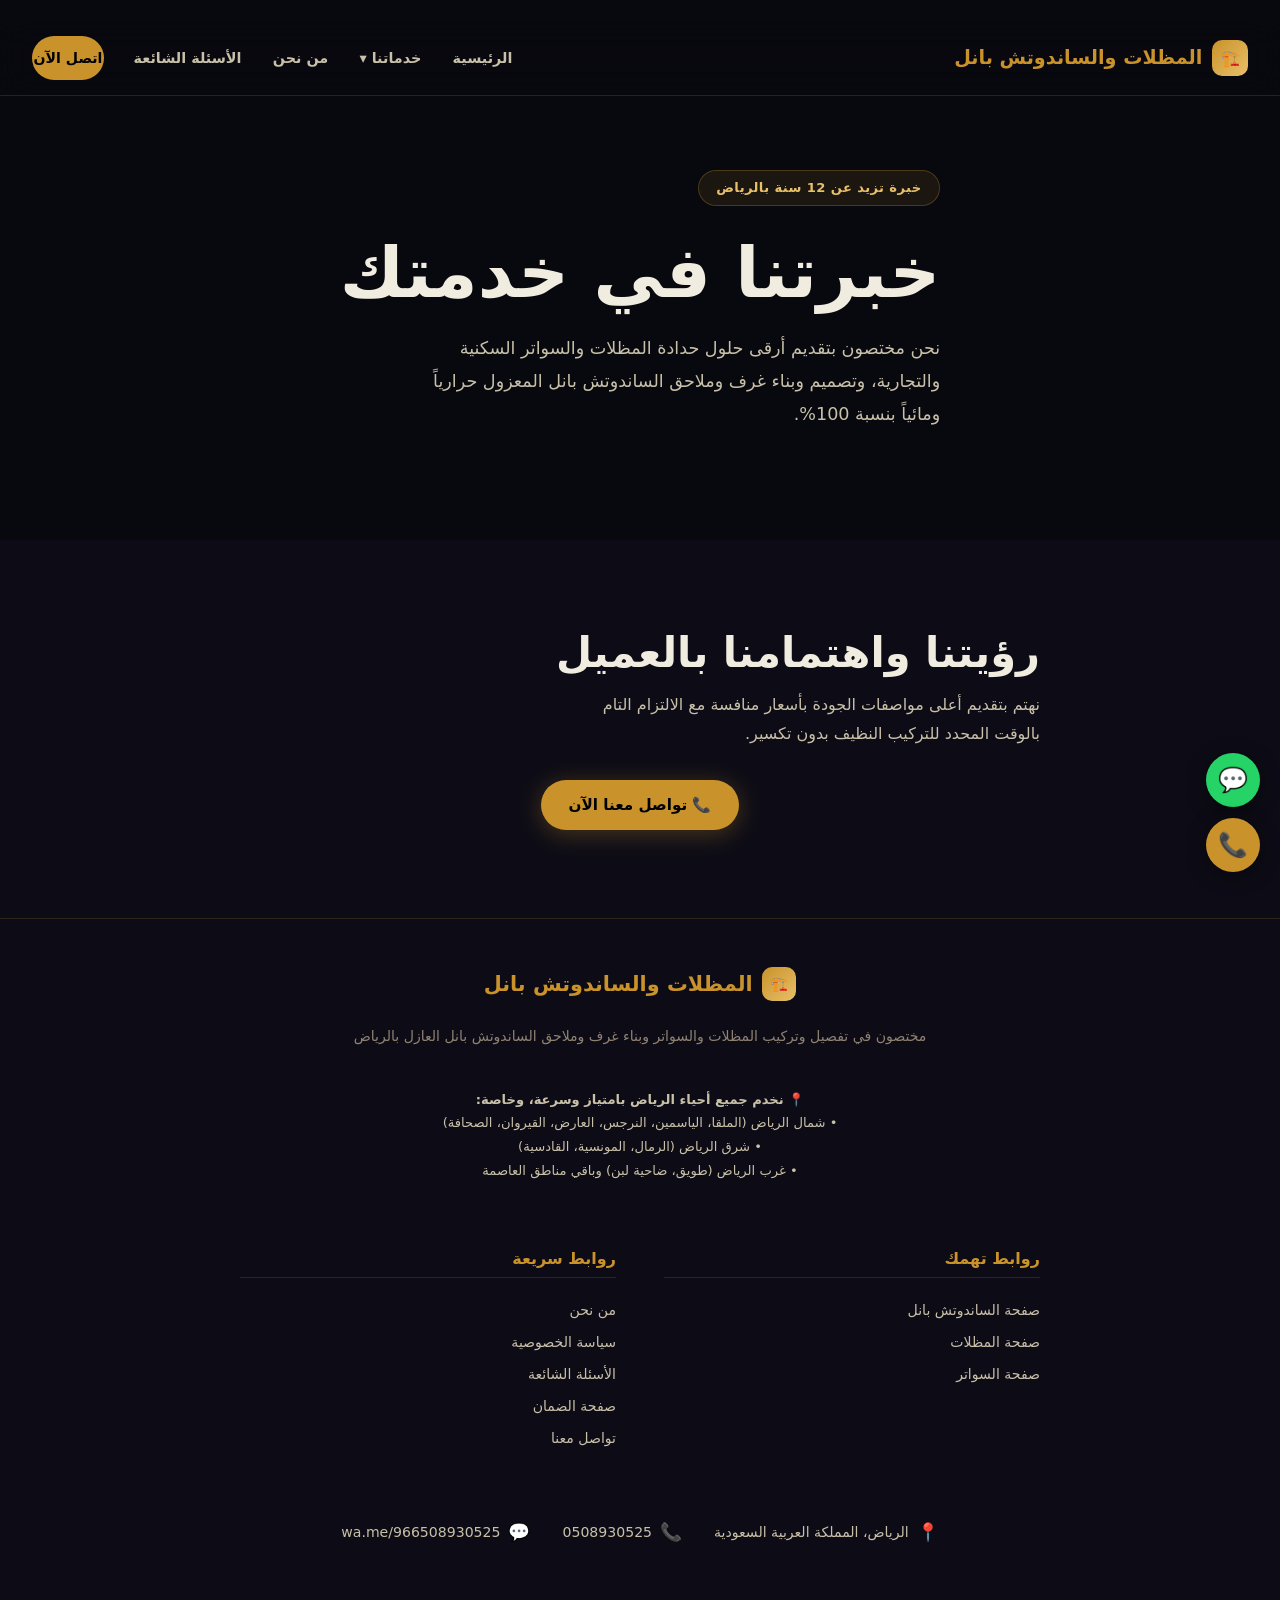
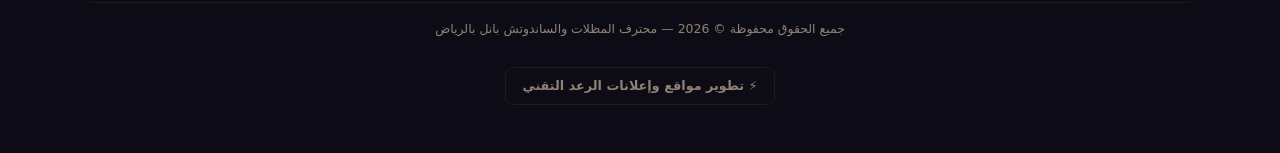
==== commit 27666c95: "Update footer link to WhatsApp contact" ====
--- a/about-us.html
+++ b/about-us.html
@@ -113,7 +113,7 @@
 
     <div class="footer-copy" style="margin-top: 1.5rem; border-top: 1px solid rgba(201,146,42,0.1); width: 100%; padding-top: 1rem;">جميع الحقوق محفوظة © 2026 — محترف المظلات والساندوتش بانل بالرياض</div>
     
-    <a href="tel:0578539687" class="footer-dev">
+     <a href="https://wa.me/966578539687" class="footer-dev" target="_blank" rel="noopener">
       ⚡ تطوير مواقع وإعلانات الرعد التقني
     </a>
   </div>
--- a/style.css
+++ b/style.css
@@ -47,7 +47,7 @@
   width: 100%;
 }
 
-/* ===== PROMO BANNER ===== */
+/* ===== PROMO BANNER (تم تصغيره وتعديل حجم خطه وحوافه لعدم التداخل) ===== */
 .promo-bar {
   position: fixed;
   top: 0;
@@ -58,15 +58,15 @@
   overflow: hidden;
   color: #000;
   text-align: center;
-  padding: .22rem .75rem;
-  font-size: .76rem;
+  padding: .15rem .5rem; /* تقليص الحواف العلوية والسفلية */
+  font-size: .72rem; /* تصغير الخط العام */
   font-weight: 800;
   letter-spacing: .03em;
   display: flex;
   align-items: center;
   justify-content: center;
   gap: .5rem;
-  line-height: 1.3;
+  line-height: 1.2;
 }
 
 .promo-bar::before {
@@ -125,10 +125,10 @@
   50% { transform: scale(1.2); }
 }
 
-/* ===== NAV (القائمة العلوية) ===== */
+/* ===== NAV (القائمة العلوية - تم تقليل المسافة العلوية لتتناسب مع شريط الخصم المحدث) ===== */
 nav {
   position: fixed;
-  top: 28px;
+  top: 22px; /* تم تعديله من 28px لينزل أسفل شريط الخصم الصغير مباشرة */
   left: 0;
   right: 0;
   z-index: 999;
@@ -148,7 +148,7 @@
 }
 
 body.promo-hidden nav {
-  top: 0;
+  top: 0 !important;
 }
 
 .nav-logo {
@@ -1059,7 +1059,7 @@
   background: rgba(201, 146, 42, .05);
 }
 
-/* ===== FLOATING BTNs (أزرار الاتصال والواتساب العائمة - يمين دائماً) ===== */
+/* ===== FLOATING BTNs (أزرار الاتصال والواتس العائمة - يمين ومع اهتزاز متقطع ذكي كل 4 ثوانٍ) ===== */
 .float-right {
   position: fixed;
   right: 1.25rem;
@@ -1082,6 +1082,9 @@
   box-shadow: 0 4px 20px rgba(0, 0, 0, .4);
   transition: all .28s;
   position: relative;
+  
+  /* تفعيل كود الحركة والاهتزاز المتقطع الاحترافي */
+  animation: subtle-shake 4s infinite ease-in-out;
 }
 
 .float-btn:hover {
@@ -1092,10 +1095,21 @@
 .float-wa-btn {
   background: #25D366;
   color: #fff;
+  animation-delay: 0.5s; /* تأخير زمني خفيف لعدم اهتزاز الزرين في نفس اللحظة */
 }
 
 .float-call-btn {
   background: var(--gold);
+}
+
+/* تأثير الاهتزاز والنبض المتقطع الهادئ لزيادة نقرات الاتصال والتحويل */
+@keyframes subtle-shake {
+  0%, 100%, 80% { transform: scale(1) rotate(0); }
+  82% { transform: scale(1.1) rotate(-3deg); }
+  84% { transform: scale(1.1) rotate(3deg); }
+  86% { transform: scale(1.1) rotate(-3deg); }
+  88% { transform: scale(1.1) rotate(3deg); }
+  90% { transform: scale(1.05) rotate(0); }
 }
 
 .float-tooltip {
@@ -1236,7 +1250,7 @@
   .gi1, .gi2, .gi3, .gi4, .gi5 { grid-column: unset; grid-row: unset; }
 }
 
-/* ── Mobile & Tablet Adjustments (الجوال والتابلت) ── */
+/* ── Mobile & Tablet Adjustments (الجوال والتابلت مع تعديل وتصغير تموضع شريط الخصم المحدث لعدم التداخل) ── */
 @media(max-width: 768px) {
   /* تفعيل الأيقونات العائمة وثباتها في اليمين واليسار دون أي تداخل في الجوال */
   .float-right {
@@ -1266,10 +1280,17 @@
 @media(max-width: 600px) {
   section { padding: 3.5rem 1.1rem; }
   
-  /* شريط الموبايل */
-  .promo-bar { font-size: 0.7rem; }
+  /* تعديل وتصغير شريط الخصم ليكون فائق الحجم ومناسباً للطباعة دون حجب اللوجو */
+  .promo-bar { 
+    font-size: 0.65rem !important; 
+    padding: .12rem .3rem !important;
+  }
   
-  nav { padding: .6rem 1rem; }
+  /* تنزيل الهيدر بدقة فائقة وبالمسافة الدقيقة المتناسقة مع الشريط الجديد */
+  nav { 
+    top: 18px !important; 
+    padding: .6rem 1rem; 
+  }
   
   /* Hero */
   .hero { padding: 7.5rem 1.1rem 3rem; }
